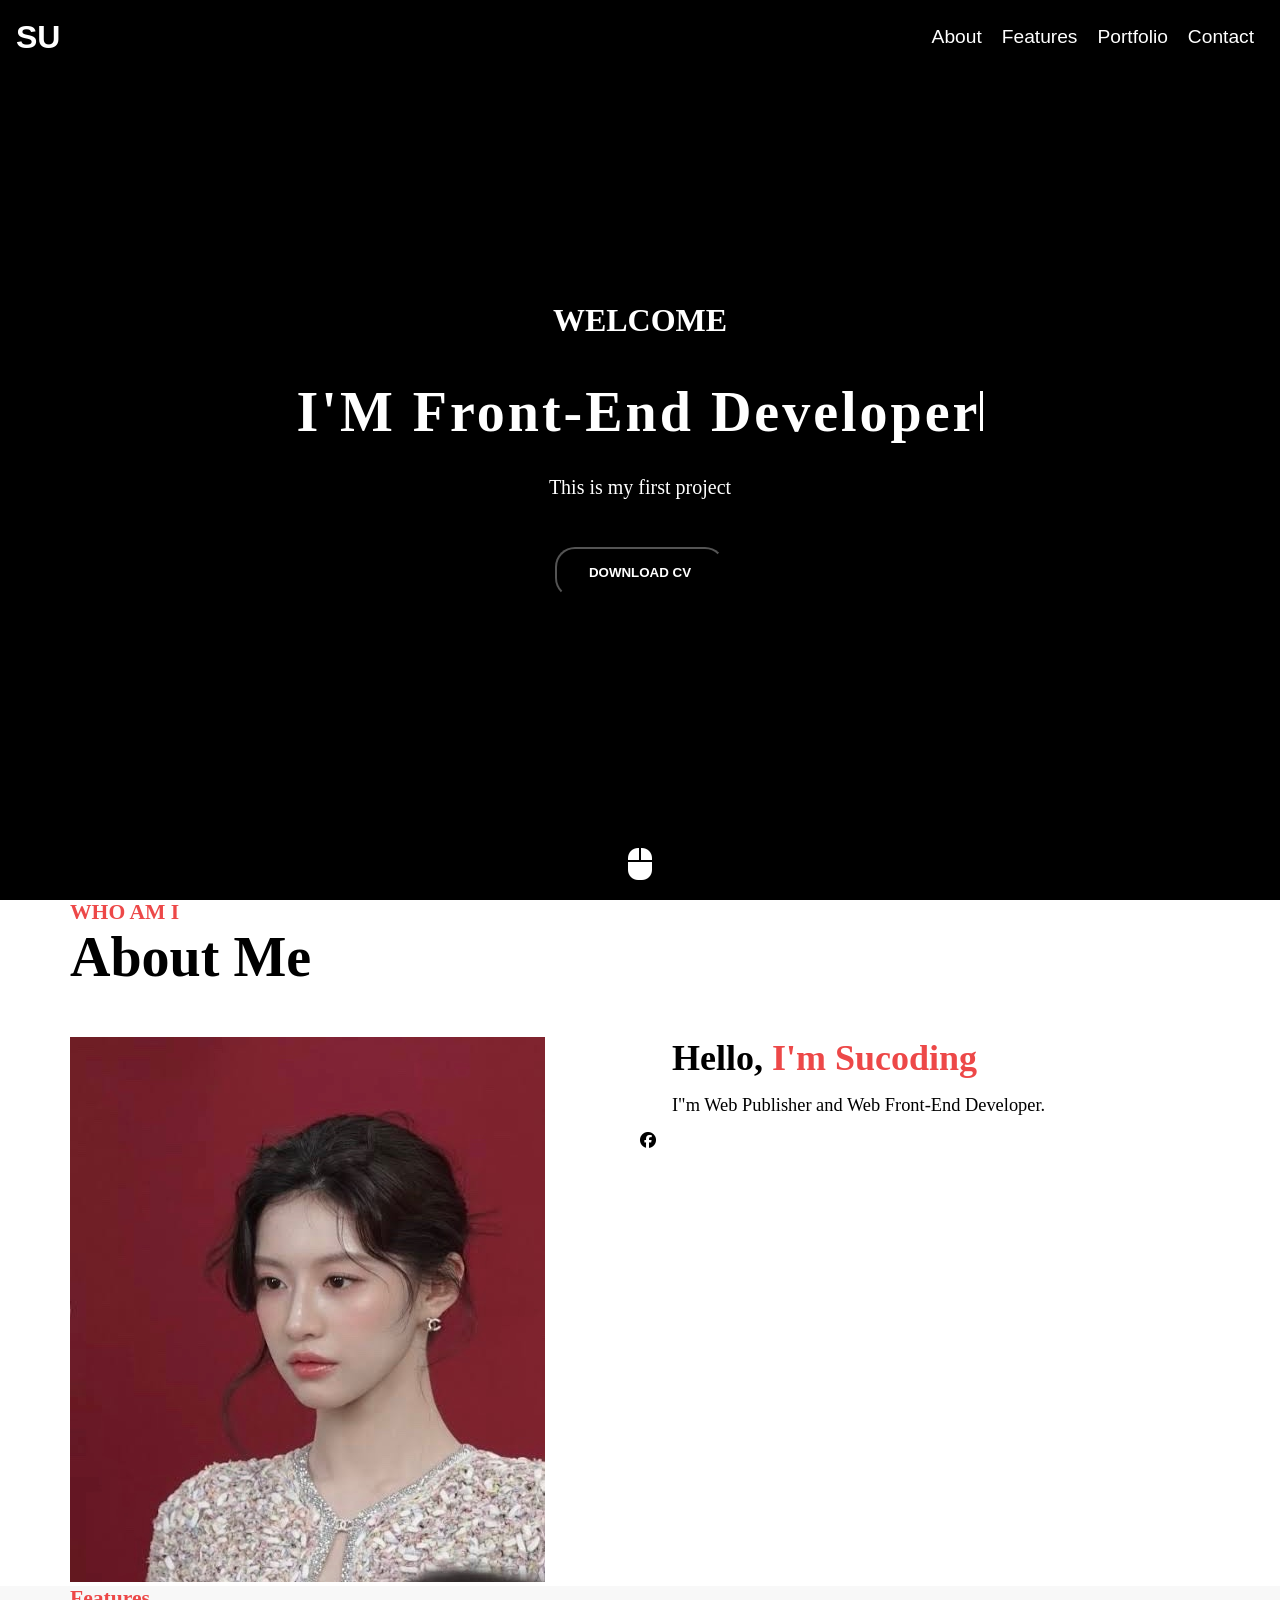
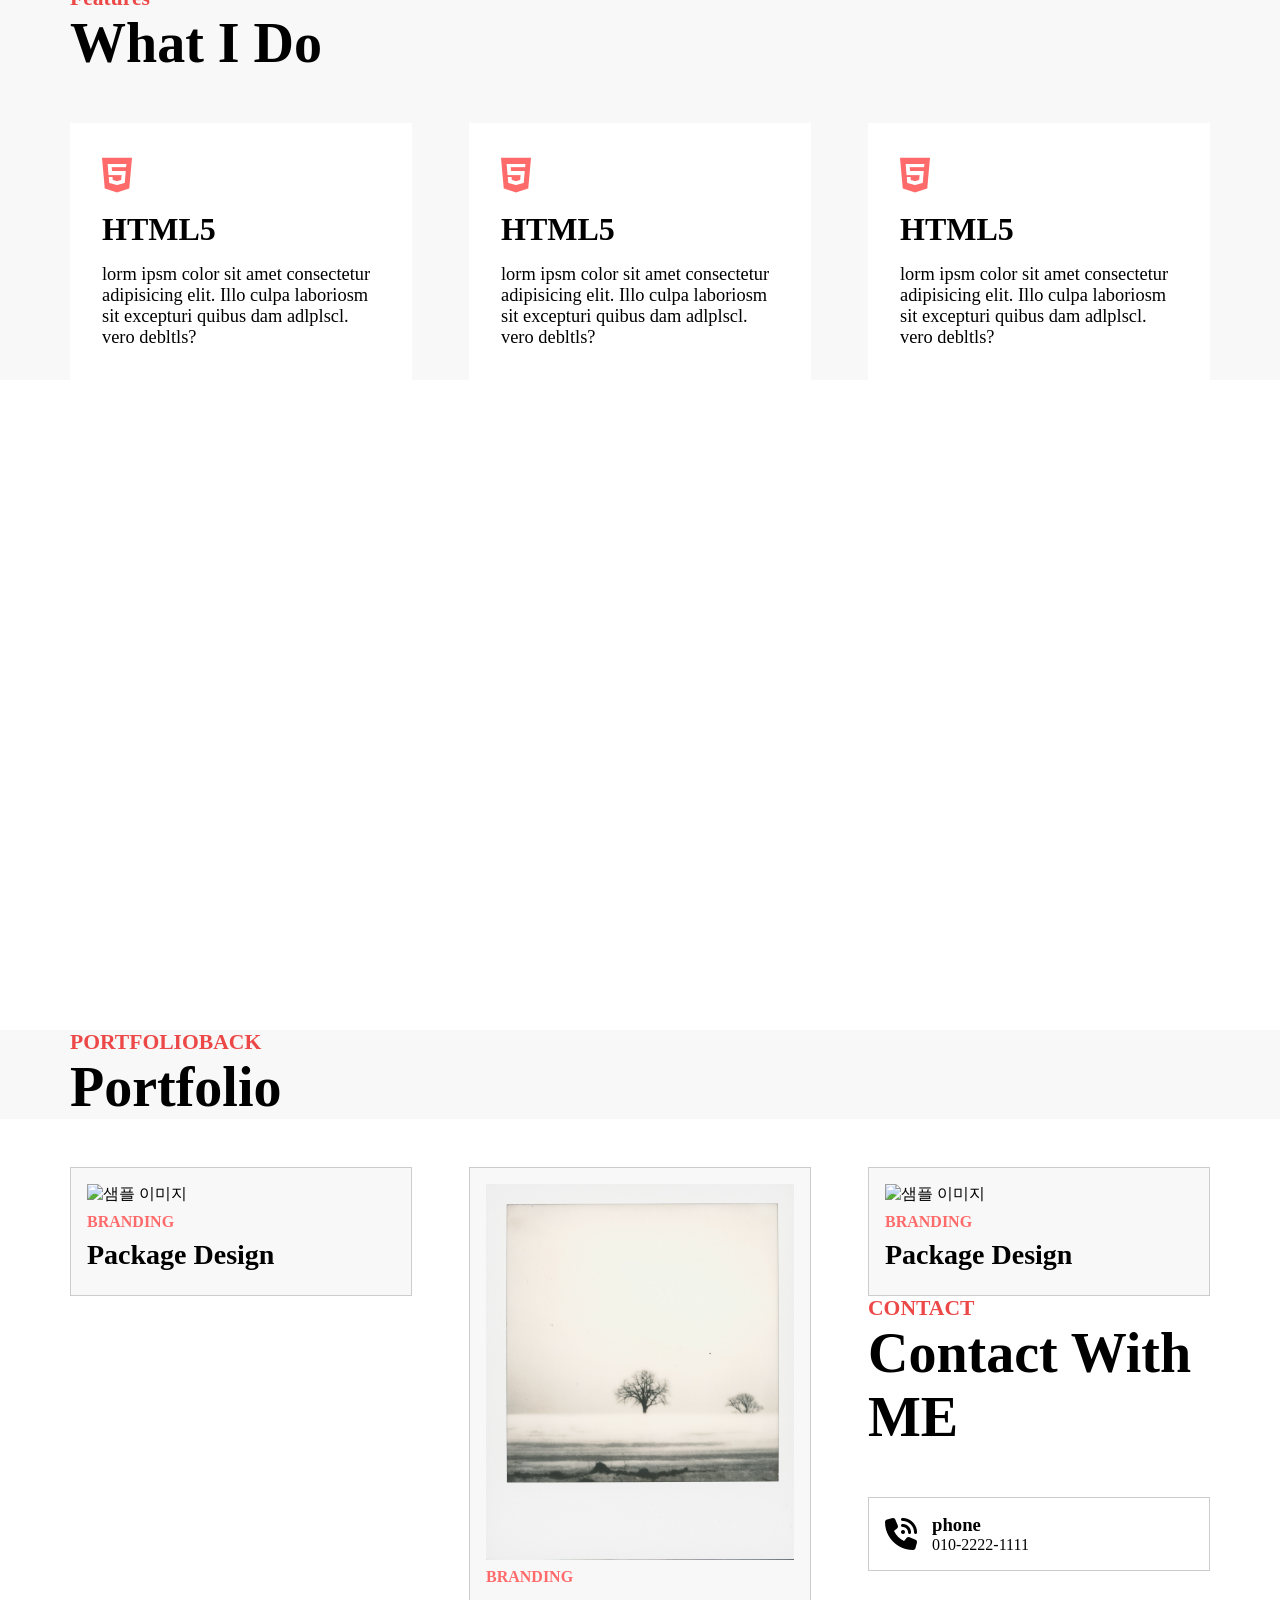
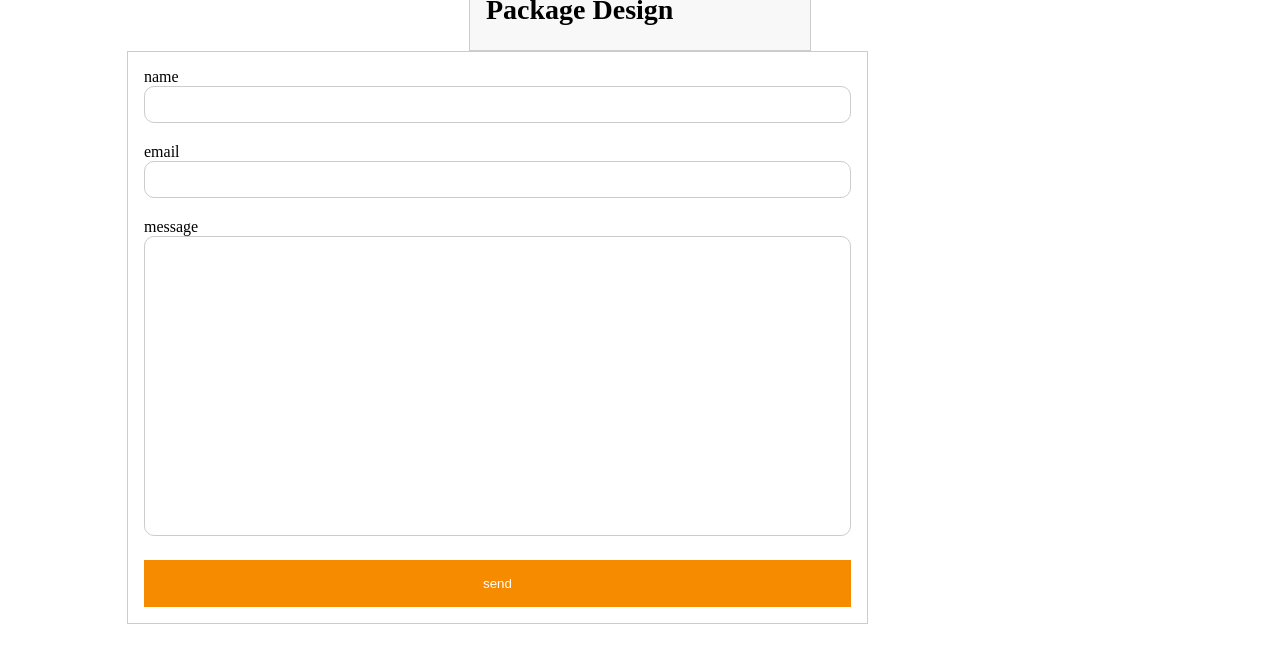
==== index.html @ 07270beb "Initail commit" ====
<!DOCTYPE html>
<html lang="en">
<head>
    <meta charset="UTF-8">
    <meta http-equiv="X-UA-Compatible" content="IE=edge"> 
    <meta name="viewport" content="width=device-width, initial-scale=1.0">
   <!-- 
    <meta name="viewport" content="width=device-width, initial-scale=1.0">
    -->
    <title>Final Project</title> 
    <link rel="stylesheet" href="https://cdnjs.cloudflare.com/ajax/libs/font-awesome/6.1.1/css/all.min.css" crossorigin="anonymous" referrerpolicy="no-referrer"> 
    <link rel="stylesheet" href="header.css"> 
    <link rel="stylesheet" href="main.css"> 
    <link rel="stylesheet" href="about_me.css">  
    <link rel="stylesheet" href="what_i_do.css"> 
    <link rel="stylesheet" href="bg.css"> 
    <link rel="stylesheet" href="portfolio.css">   
    <link rel="stylesheet" href="contact_with_me.css"> 
</head>
<body>
    <header>
        <div class="container">
            <h1>
                <button>SU</button>
            </h1>
            <nav>
                <ul>
                    <li><button>About</button></li>
                    <li><button>Features</button></li>
                    <li><button>Portfolio</button></li>
                    <li><button>Contact</button></li>
                </ul>
            </nav>
        </div>
    </header>
    <main>
        <div class="container">
         <h4> WELCOME</h4>
         <h2>I'M <span>Front-End Developer</span></h2>
         <p> This is my first project</p>
         <button class="download">DOWNLOAD CV</button>
         <button class="mouse">
            <i class="fa-solid fa-computer-mouse"></i>
        </button>
        </div>
    </main>
    <section id="about" class="about">
        <div class="container">
            <div class="title">
                <h4>WHO AM I </h4>
                <h2>About Me</h2>
            </div>    
            <div class="about-self">
                <div class="left">
                    <img src="images/alone.jpeg" alt="">
                </div>
                <div class="right">
                    <h3>Hello, <strong> I'm Sucoding</strong></h3>
                    <p> I"m Web Publisher and Web Front-End Developer.</p>
                </div>
                <div class="social">
                    <a href="#">
                        <i class="fa-brands fa-facebook"></i>
                    </a>
                </div>   
            </div> 
        </div>
       
    </section>
    <section id="features" class="do">
        <div class="container">
            <div class="title">
                <h4>Features</h4>
                <h2>What I Do</h2>
            </div>
            <div class="do-me">
                <div class="do-inner">
                    <div class="icon">
                        <i class="fa-brands fa-html5"></i>
                    </div>
                    <div class="content">
                        <h3>HTML5</h3>
                        <p>lorm ipsm color sit amet consectetur adipisicing elit. Illo culpa laboriosm sit excepturi quibus dam adlplscl. vero debltls?</p>
                    </div>
                </div>
                <div class="do-inner">
                    <div class="icon">
                        <i class="fa-brands fa-html5"></i>
                    </div>
                    <div class="content">
                        <h3>HTML5</h3>
                        <p>lorm ipsm color sit amet consectetur adipisicing elit. Illo culpa laboriosm sit excepturi quibus dam adlplscl. vero debltls?</p>
                    </div>
                </div>
                <div class="do-inner">
                    <div class="icon">
                        <i class="fa-brands fa-html5"></i>
                    </div>
                    <div class="content">
                        <h3>HTML5</h3>
                        <p>lorm ipsm color sit amet consectetur adipisicing elit. Illo culpa laboriosm sit excepturi quibus dam adlplscl. vero debltls?</p>
                    </div>
                </div>
            </div>
        </div>    
        </section>
    <div class="bg"></div>    
    <section id="portfolio" class="portfolio">
        <div class="container">
            <div class="title">
                <h4>PORTFOLIOBACK</h4>
                <h2>Portfolio</h2>
            </div>
            <div class="portfolio-me">
                <div class="portfolio-inner">
                    <img src="images/project1.jpg" alt="샘플 이미지">
                    <strong>BRANDING</strong>
                    <h3>Package Design</h3>
                </div>
                <div class="portfolio-inner">
                    <img src="images/project2.jpg" alt="샘플 이미지">
                    <strong>BRANDING</strong>
                    <h3>Package Design</h3>
                </div>
                <div class="portfolio-inner">
                    <img src="images/project3.jpg" alt="샘플 이미지">
                    <strong>BRANDING</strong>
                    <h3>Package Design</h3>
                </div>
        </div>
    </section>
    <section id="contact" class="contact">
        <div class="container">
            <div class="title">
                <h4>CONTACT</h4>
                <h2>Contact With ME</h2>
            </div>
            <div class="contact-me">
                <div class="left">
                    <div class="card">
                        <div class="icon">
                            <i class="fa-solid fa-phone-volume"></i>
                        </div>
                        <div class="info-text">
                            <h3>phone</h3>
                            <p>010-2222-1111</p>
                        </div>    
                    </div>
                </div>
                <div class="right">
                    <form action="#">
                        <div class="form-group">
                            <label for="name">name</label>
                            <input type="text" id="name">
                        </div>
                        <div class="form-group">
                            <lable for="email">email</lable>
                            <input type="text" id="email">
                        </div>
                        <div class="form-group">
                            <lable for="msg">message</lable>
                            <textarea id="msg"></textarea>
                        </div>
                        <button type="submit">send</button>
                    </form>
                </div> 
            </div>
    </section>

</section>
</body>
</html>
---- header.css ----
*{ 
    margin:0;
    padding:0;
    box-sizing:border-box;
}

a, a:link, a:visited{
    text-decoration:none;
    color:inherit;
}

li{
    list-style:none;
}

.container{
    width:1140px;
    margin: 0 auto;
}

header{
    position: fixed;
    color: white;
    top: 0;
    z-index: 1;
    width: 100%;
    padding: 1rem;
}

header .container{
    display: flex;
    justify-content: space-between;
    align-items: center;
    width: 100%;
}

header nav ul{
    display: flex;
}
header nav ul li{
    padding: 10px ;
}

header button{
    background: transparent;
    border: 0;
    cursor:pointer;
    color:white;
}

header h1 button{
    font-size: 2rem;
    font-weight: bold;
}


header nav ul li button{
    font-size: 1.2rem;
}
---- main.css ----
main{
    background-color: black;
    width:100%;
    height:100vh;
    color:white;
    background-size: cover;
    display: flex;
    justify-content:center;
    align-items: center;
    text-align: center;

}

main h4{
    font-size: 2rem;
}

main h2{
    font-size: 3.5rem;
    margin: 2rem 0;
    letter-spacing: 3px;
}

main p{
    max-width: 500px;
    margin:0 auto;
    font-size: 1.25rem;
}

main button.download{
    background-color: transparent;
    border:3px solid withe;
    border-radius:20px;
    padding:1rem 2rem;
    margin-top:3rem;
    color:white;
    font-weight: bold;
    cursor:pointer;

}

main button.mouse{
    background-color: transparent;
    border:none;
    color:white;
    font-size:2rem;
    position:absolute;
    bottom:1rem;
    left:50%;
    transform:translateX(-50%);
    animation:updown 1s ease-in-out infinite;
    cursor:pointer;

}

@keyframes updown{
 0%{
    bottom:1rem;
 }
50%{
    bottom:1.5rem;

}
100%{
    bottom:1rem;
}
}
main h2 span:after{
    content:"";
    margin-top: 20px;
    height:40px;
    width:3px;
    background-color:#fff;
    display: inline-block;
    animation:blink.7s ease-in-out infinite;
}
@keyframes blink{
    0%{
        opacity:1;
    }
    100%{
        opacity:0;
    }
}
---- about_me.css ----
section:nth-child(2n){
    background-color:#f8f8f8;
}

section .title{
 margin-bottom:3rem;
}
section .title h4{
    font-size:1.35rem;
    color:#ed4848;
    position:relative;
}

section .title h2{
    font-size:3.5rem;
}

section .title p{
    font-size:1.15rem;
}
section .about-self::after{
    content:"";
    clear:both;
    display:block;

}

section .about-self .left{
    width:50%;
    float:left;
}

section .about-self .left img{
    max-width:100%;
}

section .about-self .right{
    width:50%;
    float:left;
    padding:0 2rem;
}

section .about-self .right h3{
    font-size:2.25rem;
    margin-bottom:1rem;
}

section .about-self .right h3 strong{
    color:#ed4848;
}

section .about-self .right p{
    font-size:1.15rem;
    margin:1rem 0;
}

section .about-self .right .social a{
    font-size:2.5rem;
    margin-right:0.2rem;
}
---- what_i_do.css ----
section .do-me::after{
    content:"";
    display:block;
    clear:both;
}

section .do-me .do-inner{
    background-color:#fff;
    width:30%;
    padding:2rem;
    float:left;
    margin-right:5%;
    cursor:pointer;
}

section .do-me .do-inner:last-child{
    margin-right:0;

}

section .do-me .do-inner .icon i{
    font-size:2.5rem;
    color:#ff6a6a;
}

section .do-me .do-inner .content h3{
    font-size:2rem;
    margin:1rem 0;
}

section .do-me .do-inner .content p{
    font-size:1.15rem;
}
section .do-me .do-inner:hover{
    background-color:lightcoral;
    color:white;

}

section .do-me .do-inner:hover i{
    color:white;
}
---- bg.css ----
.bg {
    background:url('/images/background.jpg') center center;
    background-size: cover;
    background-attachment: fixed;
    height:650px;

}
---- portfolio.css ----
section.portfolio::after{
    centent:"";
    display:block;
    clear:both;

}

section.portfolio .portfolio-inner{
  width:30%;
  margin-right:5%;
  padding:1rem 1rem 1.5rem 1rem;
  float:left;
  background-color:#f8f8f8;
  border:1px solid #ccc;
  margin-bottem:3rem;  
}

section.portfolio .portfolio-inner:nth-child(3n){
    margin-right:0;
}
section.portfolio .portfolio-inner img{
    width:100%;
    display:block;
}

section.portfolio .portfolio-inner strong{
    color:#ff6a6a;
    margin:0.5rem 0;
    display:block;
}

section.portfolio .portfolio-inner h3{
    font-size:1.75rem;
}
---- contact_with_me.css ----
section.contact .contact-me::after{
    content:"";
    display:block;
    clear:both;
}
section.contact .contact-me .left{
    width:30%;
    float:left;
}

section.contact .contact-me .left .card{
    border:1px solid #ccc;
    padding:1rem;
    display:flex;
    align-items:center;
    margin-bottom:1.25rem;
}
section.contact .contact-me .left .card .icon i{
    font-size:2rem;
    margin-right:15px;
}
section.contact .contact-me .right{
    float:left;
    width:65%;
    margin-left:5%;
    margin-bottom:2rem;
    border:1px solid #ccc;
    padding:1rem;
}
section.contact .contact-me .right .form-group{
    margin-bottom:1.25rem;
}
section.contact .contact-me .right .form-group label{
    display:block;
}
section.contact .contact-me .right .form-group input{
    padding:0.625rem;
    width:100%;
    outline:none;
    border:1px solid #ccc;
    border-radius:10px;
}
section.contact .contact-me .right .form-group input:focus{
    border:1px solid #719ECE;
    box-shadow:0 0 10px #719ECE;
}
section.contact .contact-me .right .form-group textarea{
    height:300px;
    width:100%;
    resize:none;
    border:1px solid #ccc;
    border-radius:10px;
}
section.contact .contact-me .right .form-group textarea:focus{
    outline:none;
    border:1px solid #719ECE;
    box-shadow:0 0 10px #719ECE;
}

section.contact .contact-me .right button{
    width:100%;
    padding:1rem;
    background-color:#f78b00;
    border:none;
    color:white;
}
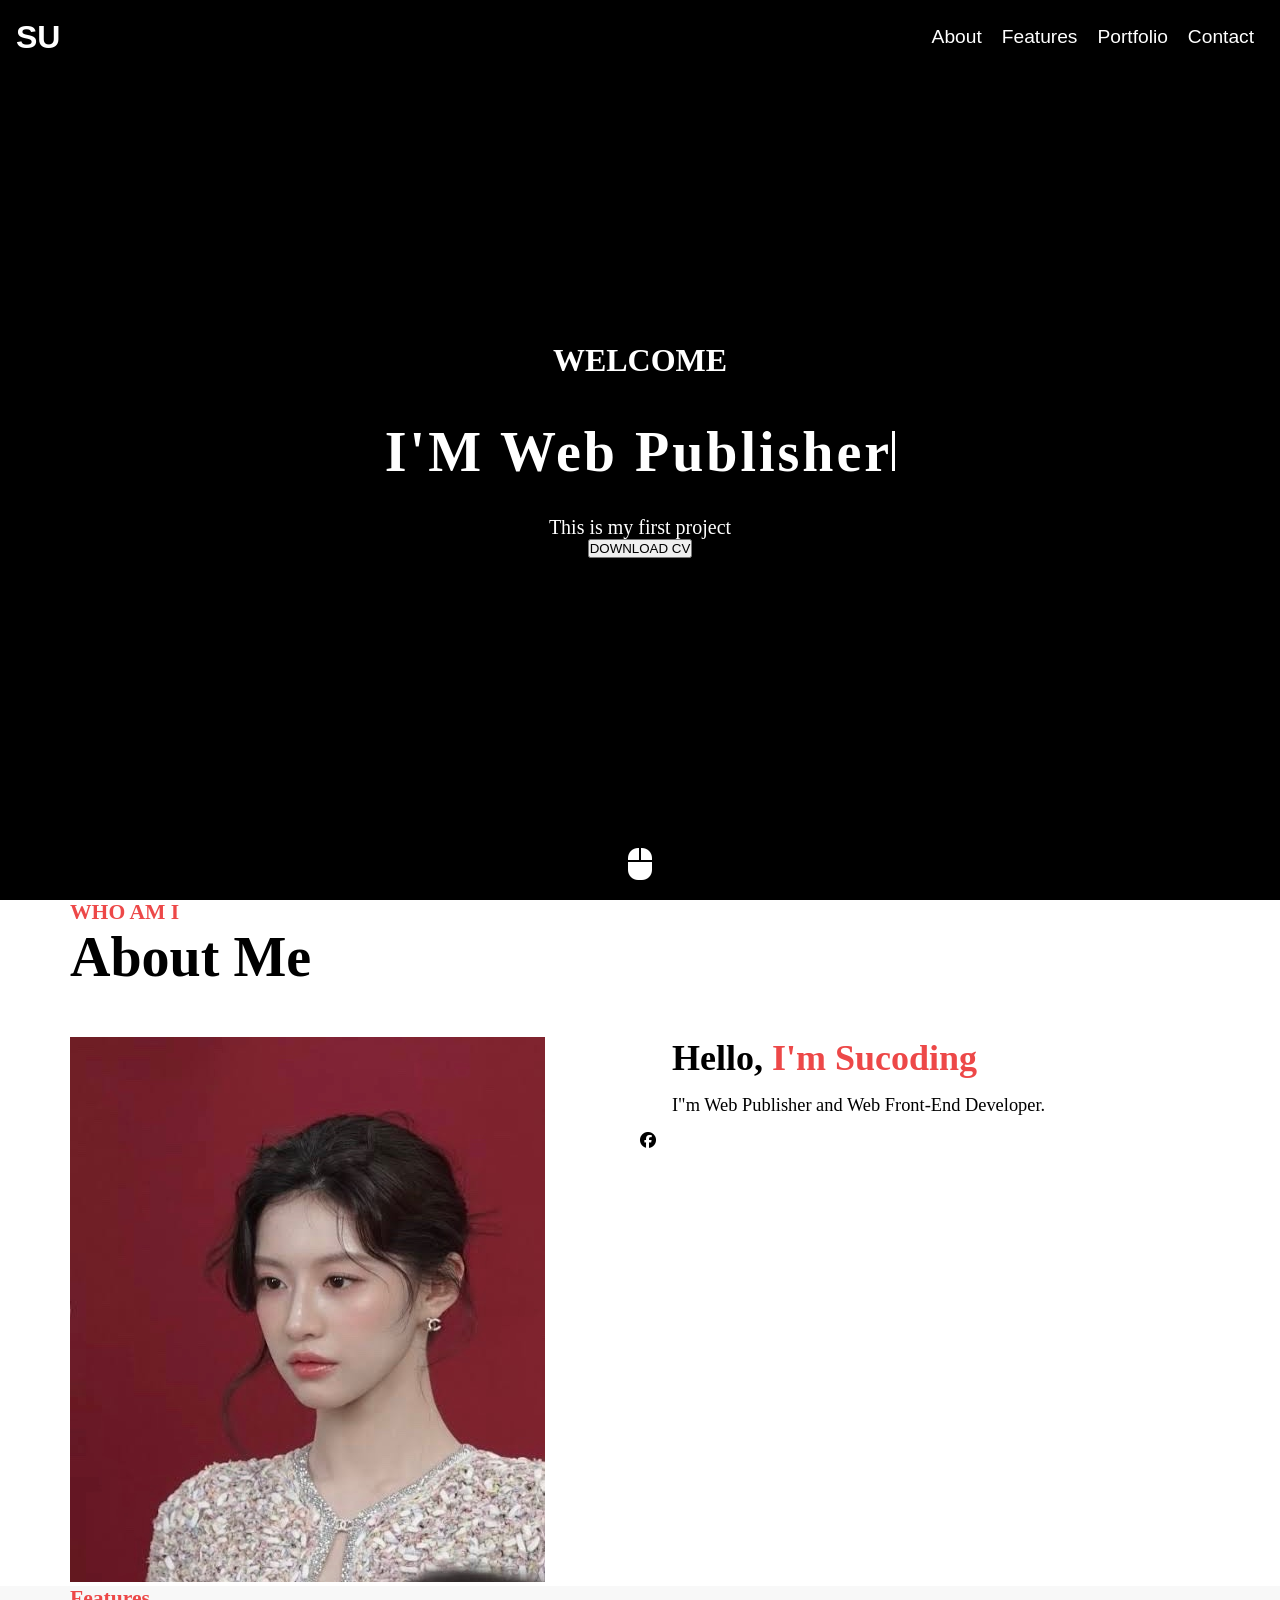
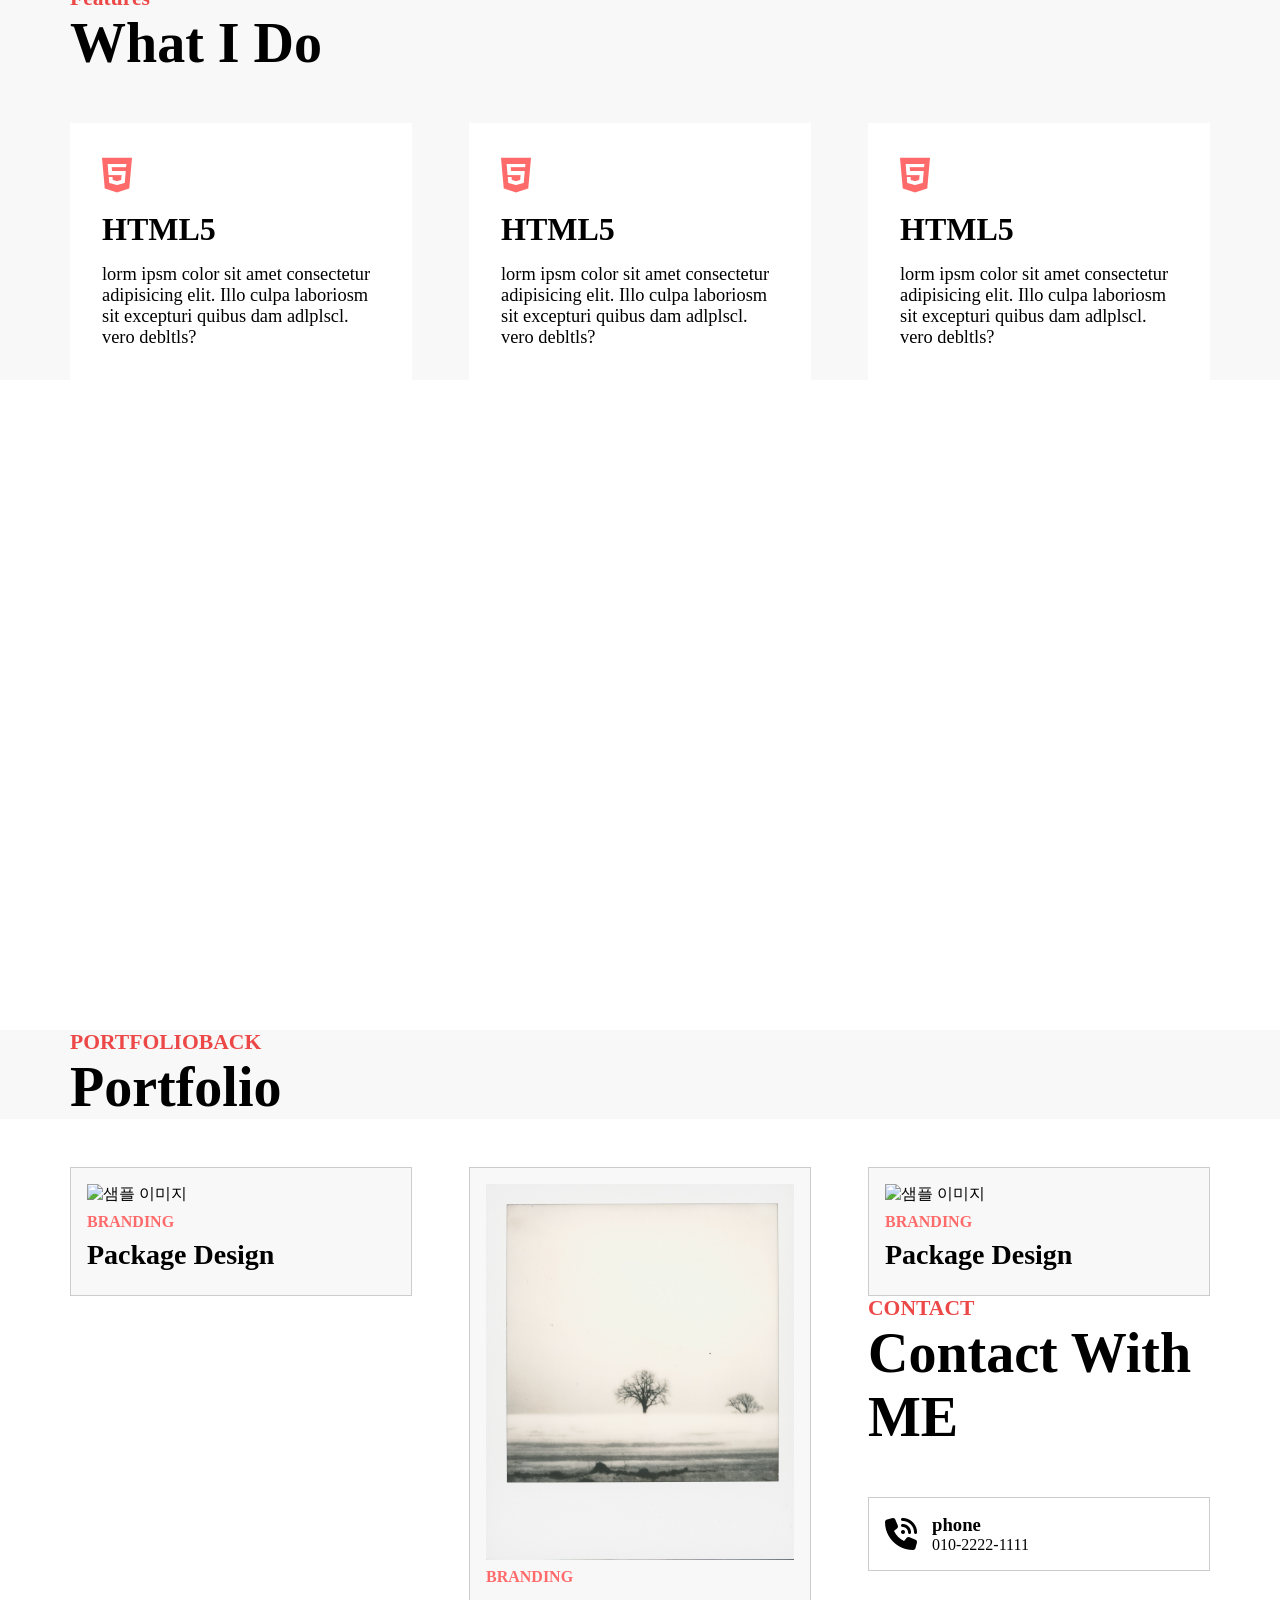
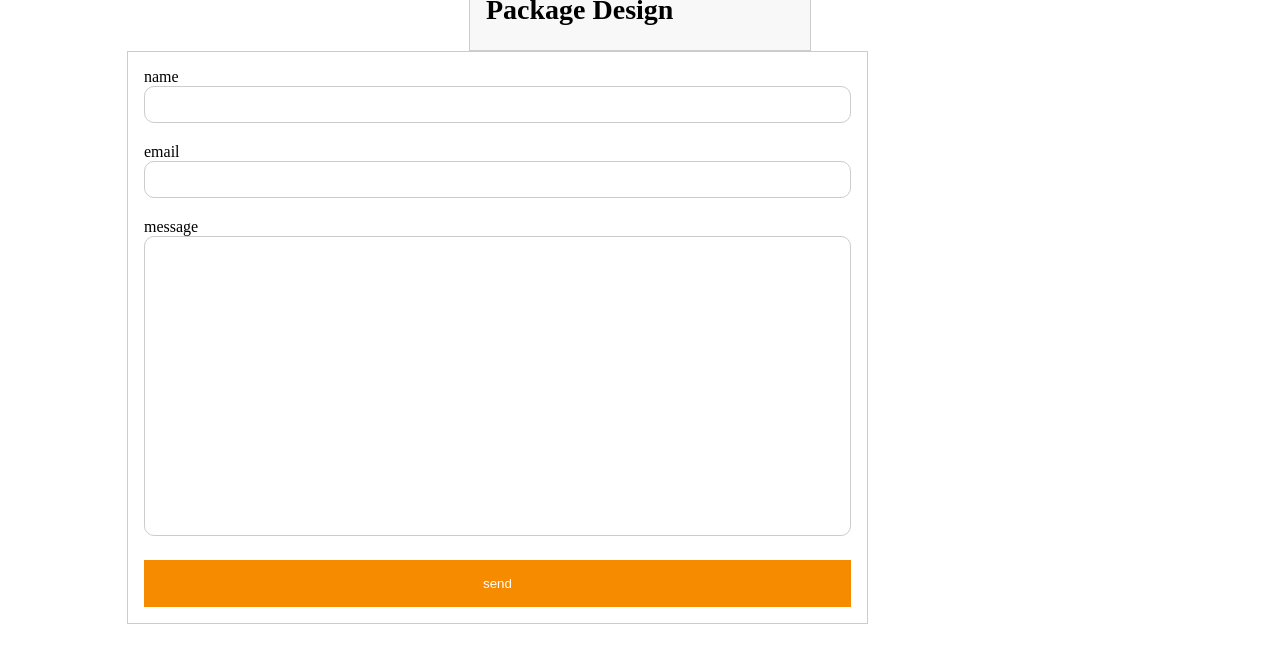
==== commit 8be291b4: "js and html update" ====
--- a/index.html
+++ b/index.html
@@ -21,14 +21,14 @@
     <header>
         <div class="container">
             <h1>
-                <button>SU</button>
+                <button data-animation-scroll="true" data-target="#main">SU</button>
             </h1>
             <nav>
                 <ul>
-                    <li><button>About</button></li>
-                    <li><button>Features</button></li>
-                    <li><button>Portfolio</button></li>
-                    <li><button>Contact</button></li>
+                    <li><button data-animation-scroll="true" data-target="#about"> About</button></li>
+                    <li><button data-animation-scroll="true" data-target="#features">Features</button></li>
+                    <li><button data-animation-scroll="true" data-target="#portfolio">Portfolio</button></li>
+                    <li><button data-animation-scroll="true" data-target="#contact">Contact</button></li>
                 </ul>
             </nav>
         </div>
@@ -36,9 +36,9 @@
     <main>
         <div class="container">
          <h4> WELCOME</h4>
-         <h2>I'M <span>Front-End Developer</span></h2>
+         <h2>I'M <span></span></h2>
          <p> This is my first project</p>
-         <button class="download">DOWNLOAD CV</button>
+         <button class="fdownload">DOWNLOAD CV</button>
          <button class="mouse">
             <i class="fa-solid fa-computer-mouse"></i>
         </button>
@@ -166,7 +166,8 @@
                 </div> 
             </div>
     </section>
+  </section>
 
-</section>
+  <script src="script.js"></script>
 </body>
 </html>
